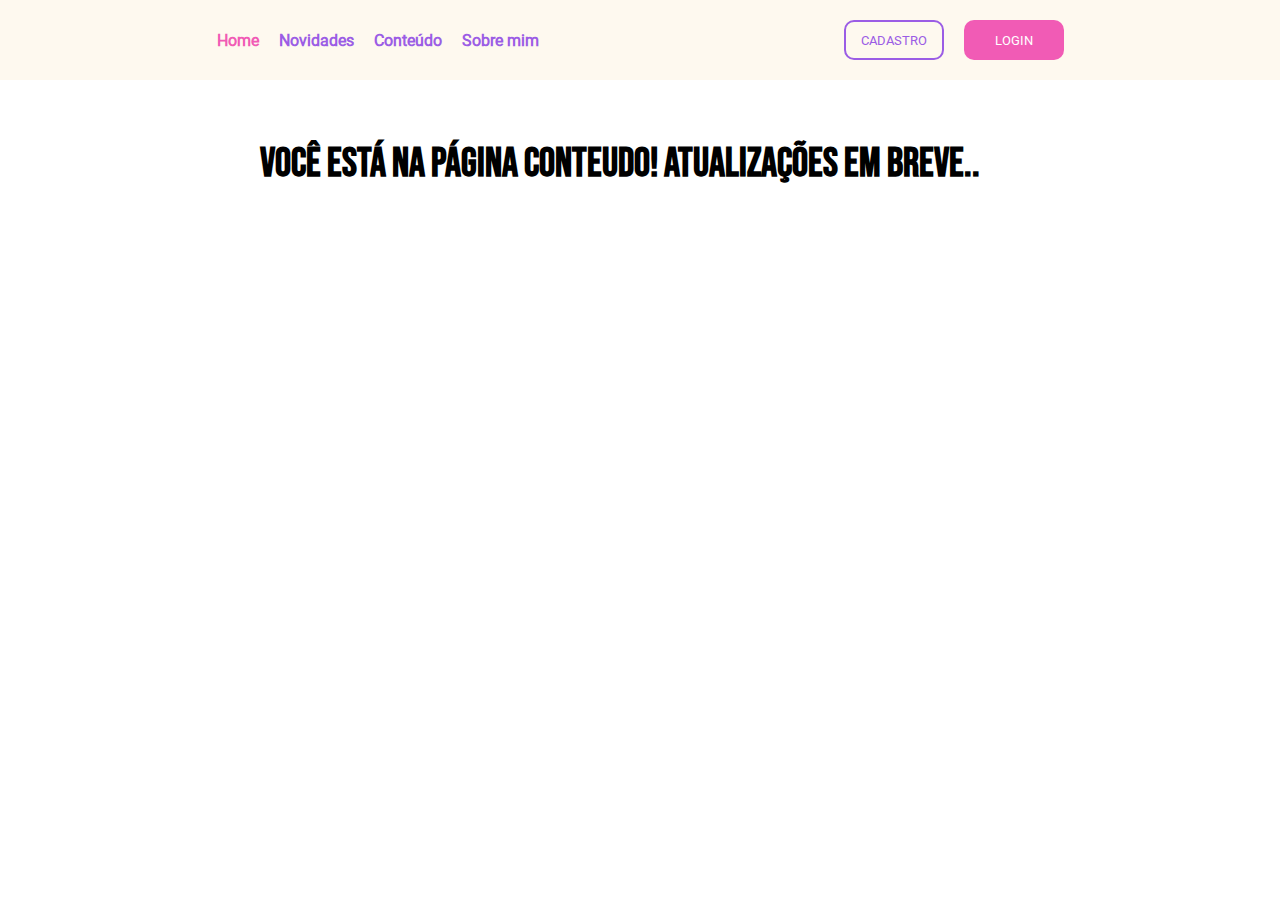
==== pages/HTML/conteudo.html @ ee19c8aa "v2.1" ====
<!DOCTYPE html>
<html lang="en">
<head>
    <meta charset="UTF-8">
    <meta http-equiv="X-UA-Compatible" content="IE=edge">
    <meta name="viewport" content="width=device-width, initial-scale=1.0">
    <title>Document</title>
    <link rel="stylesheet" href="../../styles/all/style.css">
</head>
<body>
    <header>
        <nav>
            <ul class="links">
                <li><a href="../../index.html">Home</a></li>
                <li><a href="novidades.html">Novidades</a></li>
                <li><a href="conteudo.html">Conteúdo</a></li>
                <li><a href="sobreMim.html">Sobre mim</a></li>
            </ul>

            <ul class="buttons">
                <li><a href="#"><button id="cadastro">CADASTRO</button></a></li>
                <li><a href="#"><button id="login">LOGIN</button></a></li>
            </ul>
        </nav>
    </header>

    <main>
        <section>
            <h1>VOCÊ ESTÁ NA PÁGINA CONTEUDO! Atualizações em breve..</h1>
        </section>
    </main>
</body>
</html>
---- styles/all/style.css ----
/* FONTS */
@font-face {
    font-family: Roboto;
    src: url("../../fonts/Roboto/Roboto-Regular.ttf");
}

@font-face {
    font-family: BebasNeue;
    src: url("../../fonts/Bebas_Neue/BebasNeue-Regular.ttf");
}

/* ALL CONTENTS */
*{
    margin: 0px;
    padding: 0px;
    font-family: Roboto;
}

#colors{
    background-color:#ff99c8;
    background-color:#fcf6bd;
    background-color:#d0f4de;
    background-color:#a9def9;
    background-color:#e4c1f9;
    background-color:#fef9ef;
    background-color:#17c3b2;
    background-color:#9b5de5;
    background-color:#f15bb5;
    background-color:#fee440;
    background-color:#00bbf9;
    background-color:#00f5d4;
    background-color:#5a6270;
}

h1{
    font-family: BebasNeue;
    font-size: 30pt;
}

h2{
    margin: 20px 0px;
}

hr{
    width: 40%;
    margin: 0px auto;
    border: #f15bb5 2px solid;
}

ul{
    list-style: none;
}

a{
    text-decoration: none;
    color: #9b5de5;
    font-weight: bold;
}

button{
    width: 100px;
    height: 40px;
    border: #9b5de5 solid 2px;
    border-radius: 10px;
    background-color: transparent;
    color: #9b5de5;
    cursor: pointer;
}

.buttons li:last-child button{
    background-color: #f15bb5;
    border: none;
    color: white;
}

.links li:first-child a{
    color: #f15bb5;
}

/* HEADER */

header{
    width: 100%;
    height: 80px;
    background-color: #fef9ef;
    display: flex;
    flex-wrap: nowrap;
    justify-content: space-around;
    align-items: center;
}

nav{
    width: 90%;
    display: flex;
    align-items: center;
    justify-content: space-around;
}

header ul{
    width: auto;
    height: 80%;
    padding: 10px;
    display: flex;
    gap: 20px;
}

/* MAIN */
main{
    min-width: 320px;
    max-width: 800px;
    height: auto;
    margin: 20px auto;
}

section{
    width: 100%;
    height: auto;
    border-radius: 10px;
    padding: 20px;
    margin: 40px 0px;
    display: flex;
    justify-content: space-between;
    gap: 40px;
    text-align: center;
}

aside{
    width: 50%;
}

.image{
    background-size: cover;
    background-position: center;
    background-position: none;
    border-radius: 10px;
}

/* FOOTER */

footer{
    width: 100%;
    height: auto;
    background-color: #fef9ef;
    border-top: #9b5de5 solid 2px;
    padding: 10px auto;
    display: flex;
    justify-content: space-around;
    align-items: center;
    flex-wrap: nowrap;
    text-align: center;
}

footer aside{
    margin: 20px;
    padding: 20px;
}

/* CSS ANIMATIONS */
a:hover, .links li:first-child a:hover{
  color: #00bbf9;  
}

button:hover,.buttons li:last-child button:hover{
    background-color: #00bbf9;
    color: white;
    border: #00bbf9 2px solid;
}
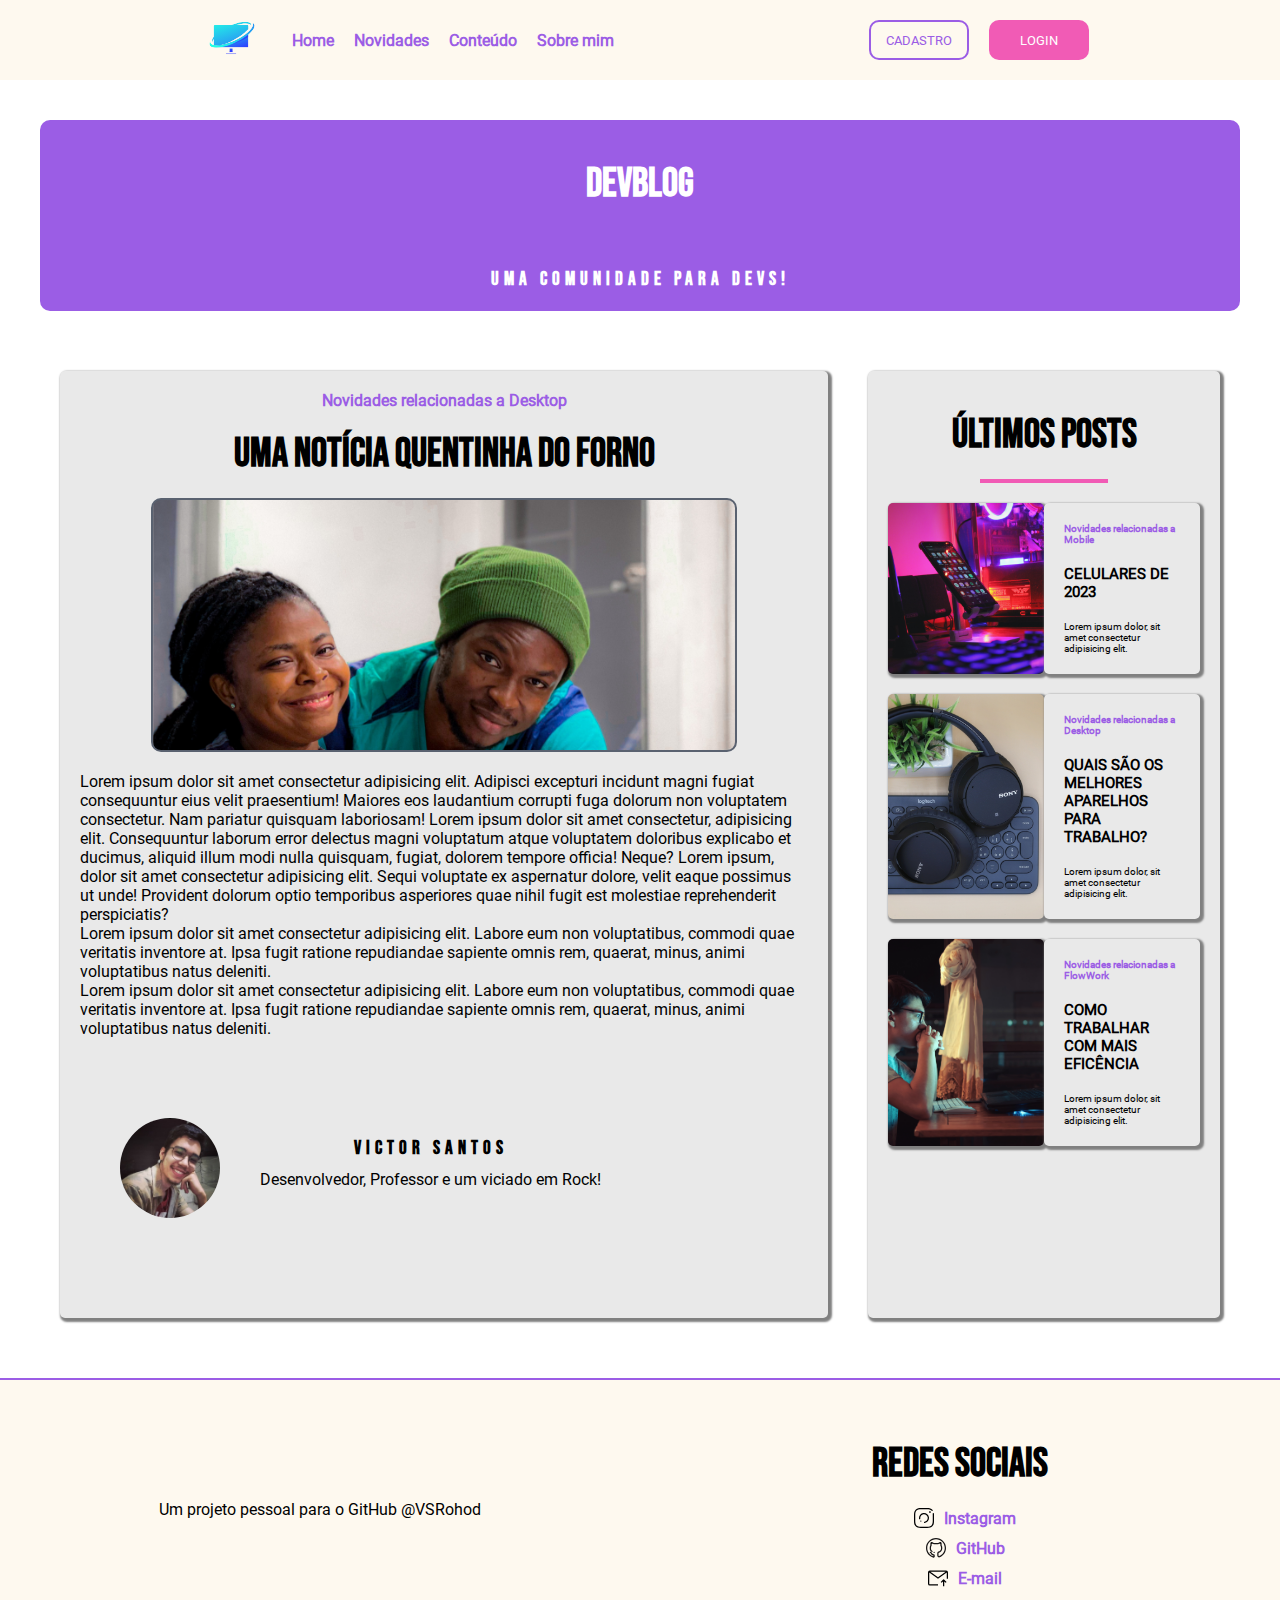
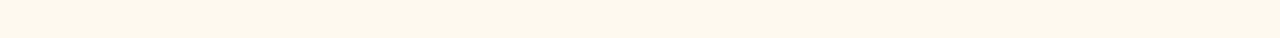
==== commit b676818a: "Update Conteúdo" ====
--- a/pages/HTML/conteudo.html
+++ b/pages/HTML/conteudo.html
@@ -4,13 +4,16 @@
     <meta charset="UTF-8">
     <meta http-equiv="X-UA-Compatible" content="IE=edge">
     <meta name="viewport" content="width=device-width, initial-scale=1.0">
-    <title>Document</title>
-    <link rel="stylesheet" href="../../styles/all/style.css">
+    <title>DevBlog - Conteúdo</title>
+    <link rel="shortcut icon" href="../../images/vector/logo.svg" type="image/x-icon">
+    <link rel="stylesheet" href="../../styles/all/style.css" type="text/css">
+    <link rel="stylesheet" href="../../styles/conteudo/style.css" type="text/css">
 </head>
 <body>
     <header>
         <nav>
             <ul class="links">
+                <li><a href="index.html"><img src="../../images/vector/logo.svg" height="80px" alt=""></a></li>
                 <li><a href="../../index.html">Home</a></li>
                 <li><a href="novidades.html">Novidades</a></li>
                 <li><a href="conteudo.html">Conteúdo</a></li>
@@ -25,9 +28,76 @@
     </header>
 
     <main>
-        <section>
-            <h1>VOCÊ ESTÁ NA PÁGINA CONTEUDO! Atualizações em breve..</h1>
+        <section id="intro">
+            <h1>Devblog</h1>
+            <h3>Uma comunidade para devs!</h3>
+        </section>
+
+        <section id="conteudo">
+            <aside id="principal">
+                <a href="#">Novidades relacionadas a Desktop</a>
+                <h1>Uma notícia quentinha do forno</h1>
+                <div class="image" id="banner"></div>
+                <p>Lorem ipsum dolor sit amet consectetur adipisicing elit. Adipisci excepturi incidunt magni fugiat consequuntur eius velit praesentium! Maiores eos laudantium corrupti fuga dolorum non voluptatem consectetur. Nam pariatur quisquam laboriosam! Lorem ipsum dolor sit amet consectetur, adipisicing elit. Consequuntur laborum error delectus magni voluptatum atque voluptatem doloribus explicabo et ducimus, aliquid illum modi nulla quisquam, fugiat, dolorem tempore officia! Neque? Lorem ipsum, dolor sit amet consectetur adipisicing elit. Sequi voluptate ex aspernatur dolore, velit eaque possimus ut unde! Provident dolorum optio temporibus asperiores quae nihil fugit est molestiae reprehenderit perspiciatis?</p>
+                <p>Lorem ipsum dolor sit amet consectetur adipisicing elit. Labore eum non voluptatibus, commodi quae veritatis inventore at. Ipsa fugit ratione repudiandae sapiente omnis rem, quaerat, minus, animi voluptatibus natus deleniti.</p>
+                <p>Lorem ipsum dolor sit amet consectetur adipisicing elit. Labore eum non voluptatibus, commodi quae veritatis inventore at. Ipsa fugit ratione repudiandae sapiente omnis rem, quaerat, minus, animi voluptatibus natus deleniti.</p>
+                <section id="autorSection">
+                    <div id="autor">
+                        <div id="autorIcon" class="image"></div>
+                        <div id="autorInfo">
+                            <h3>Victor Santos</h3>
+                            <p>Desenvolvedor, Professor e um viciado em Rock!</p>
+                        </div>
+                    </div>
+                </section>
+            </aside>
+            <aside id="outros">
+                <div id="postsOutros">
+                    <h1>ÚLTIMOS POSTS</h1>
+                    <hr>
+                    <div class="post">
+                        <aside id="post1" class="image" ></aside>
+                        <aside>
+                            <a href="#">Novidades relacionadas a Mobile</a> 
+                            <h2>CELULARES DE 2023</h2>
+                            <p>Lorem ipsum dolor, sit amet consectetur adipisicing elit.</p>
+                        </aside>
+                    </div>
+        
+                    <div class="post">
+                        <aside id="post2" class="image" ></aside>
+                        <aside>
+                            <a href="#">Novidades relacionadas a Desktop</a> 
+                            <h2>QUAIS SÃO OS MELHORES APARELHOS PARA TRABALHO?</h2>
+                            <p>Lorem ipsum dolor, sit amet consectetur adipisicing elit.</p>
+                        </aside>
+                    </div>
+        
+                    <div class="post">
+                        <aside id="post3" class="image" ></aside>
+                        <aside>
+                            <a href="#">Novidades relacionadas a FlowWork</a> 
+                            <h2>COMO TRABALHAR COM MAIS EFICÊNCIA</h2>
+                            <p>Lorem ipsum dolor, sit amet consectetur adipisicing elit.</p>
+                        </aside>
+                    </div>
+                </div>
+            </aside>
         </section>
     </main>
+
+    <footer>
+        <aside>
+            Um projeto pessoal para o GitHub @VSRohod
+        </aside>
+        <aside>
+            <h1>REDES SOCIAIS</h1>
+            <ul>
+                <li><img src="../../images/icons/reshot-icon-instagram-M2ZK3USTWR.svg" width="20px" height="20px" alt=""><a href="#">Instagram</a></li>
+                <li><img src="../../images/icons/reshot-icon-github-NY46M9DGFU.svg" width="20px" height="20px" alt=""><a href="#">GitHub</a></li>
+                <li><img src="../../images/icons/reshot-icon-email-arrow-up-YHUFD8SPL4.svg" width="20px" height="20px" alt=""><a href="#">E-mail</a></li>
+            </ul>
+        </aside>
+    </footer>
 </body>
 </html>--- a/styles/all/style.css
+++ b/styles/all/style.css
@@ -39,6 +39,10 @@
 
 h2{
     margin: 20px 0px;
+}
+
+h3{
+    font-family: BebasNeue;
 }
 
 hr{
@@ -101,19 +105,21 @@
     height: 80%;
     padding: 10px;
     display: flex;
+    align-items: center;
     gap: 20px;
 }
 
 /* MAIN */
 main{
     min-width: 320px;
-    max-width: 800px;
+    max-width: 1200px;
     height: auto;
     margin: 20px auto;
 }
 
 section{
-    width: 100%;
+    min-width: 320px;
+    max-width: 1200px;
     height: auto;
     border-radius: 10px;
     padding: 20px;
@@ -155,6 +161,17 @@
     padding: 20px;
 }
 
+footer ul li{
+    display: flex;
+    justify-content: center;
+    align-items:center ;
+    margin: 10px 0px;
+}
+
+footer ul li img{
+    margin: 0px 10px;
+}
+
 /* CSS ANIMATIONS */
 a:hover, .links li:first-child a:hover{
   color: #00bbf9;  
--- a/styles/conteudo/style.css
+++ b/styles/conteudo/style.css
@@ -0,0 +1,104 @@
+#colors{
+    background-color:#ff99c8;
+    background-color:#fcf6bd;
+    background-color:#d0f4de;
+    background-color:#a9def9;
+    background-color:#e4c1f9;
+    background-color:#fef9ef;
+    background-color:#17c3b2;
+    background-color:#9b5de5;
+    background-color:#f15bb5;
+    background-color:#fee440;
+    background-color:#00bbf9;
+    background-color:#00f5d4;
+    background-color:#5a6270;
+}
+
+h1{
+    margin: 20px;
+}
+
+h3{
+    letter-spacing: 5px;
+}
+
+p{
+    text-align: left;
+}
+
+/* CONTEUDO */
+#intro{
+    justify-content: center;
+    flex-flow: column;
+    background-color:#9b5de5;
+    color: white;
+}
+
+#conteudo aside{
+    padding: 20px;
+    border-radius: 5px;
+    background-color: #e9e9e9;
+    box-shadow: 2px 2px 2px 2px gray;
+}
+
+#principal{
+    width: 70%;
+}
+
+#outros{
+    width: 30%;
+}
+
+#banner{
+    width: 80%;
+    height: 250px;
+    margin: 20px auto;
+    border: #5a6270 solid 2px;
+    background-image: url("../../images/banner.jpg");
+}
+
+/* AUTOR */
+#autor{
+    padding: 20px;
+    display: flex;
+    gap: 40px;
+    align-items: center;
+}
+
+#autorIcon{
+    width: 100px;
+    height: 100px;
+    background-image: url("../../images/autorIcon.png");
+    border-radius: 100px;
+}
+
+#autorInfo p{
+    margin: 10px 0px;
+}
+
+/* outros */
+#postsOutros{
+    width: 100%;
+    flex-flow: column;
+    justify-content: center;
+}
+
+.post{
+    width: 100%;
+    display: flex;
+    font-size: x-small;
+    text-align: left;
+    margin: 20px auto;
+}
+
+#post1{
+    background-image: url("../../images/posts/celular.jpg");
+}
+
+#post2{
+    background-image: url("../../images/posts/kitteclado.jpg");
+}
+
+#post3{
+    background-image: url("../../images/posts/olhandopc.jpg");
+}